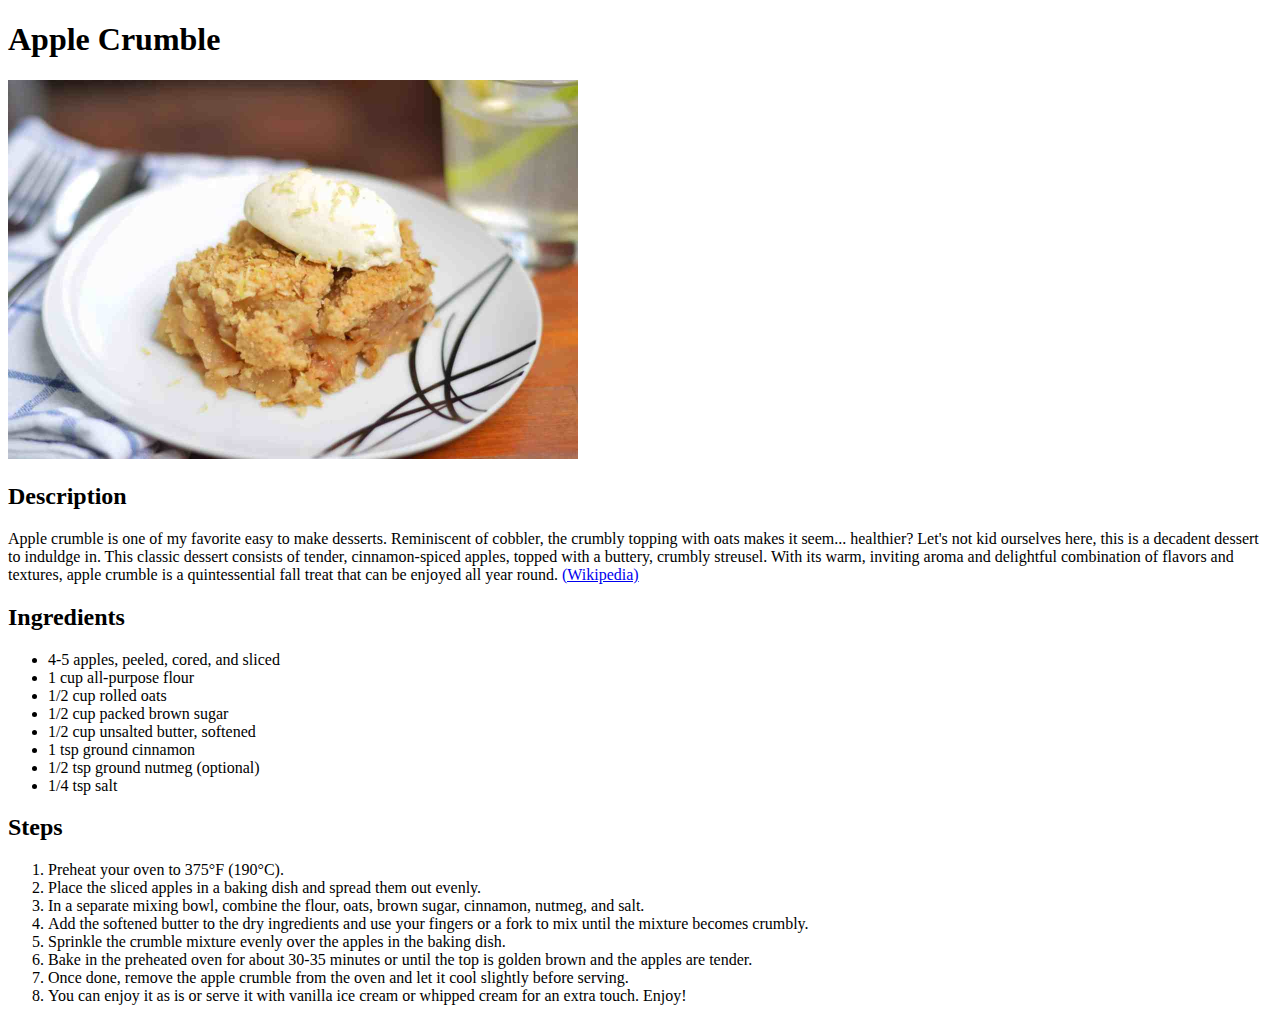
==== recipes/apple-crumble.html @ f854146c "Add body to chickpea-salad.html & alt text to apple-crumble.html" ====
<!DOCTYPE html>
<html lang="en">
<head>
    <meta charset="UTF-8">
    <meta name="viewport" content="width=device-width, initial-scale=1.0">
    <title>Apple Crumble</title>
</head>
<body>
    <h1>Apple Crumble</h1>
    <img src="../img/apple-crumble.jpg" width="570" height="379" alt="Apple crumble served with ice cream">

    <h2>Description</h2>

    <p>
        Apple crumble is one of my favorite easy to make desserts. Reminiscent of cobbler,
        the crumbly topping with oats makes it seem... healthier? Let's not kid ourselves here,
        this is a decadent dessert to induldge in. This classic dessert consists of tender, 
        cinnamon-spiced apples, topped with a buttery, crumbly streusel. With its warm, 
        inviting aroma and delightful combination of flavors and textures, apple crumble 
        is a quintessential fall treat that can be enjoyed all year round. 
        <a href="https://en.wikipedia.org/wiki/Crumble">(Wikipedia)</a> </p>

    <p></p>
    
        <h2>Ingredients</h2>
        <ul>
           <li>4-5 apples, peeled, cored, and sliced</li>
           <li>1 cup all-purpose flour</li>
           <li>1/2 cup rolled oats</li>
           <li>1/2 cup packed brown sugar</li>
           <li>1/2 cup unsalted butter, softened</li>
           <li>1 tsp ground cinnamon</li>
           <li>1/2 tsp ground nutmeg (optional)</li>
           <li>1/4 tsp salt</li>
        </ul>

        <h2>Steps</h2>
        <ol>
            <li>Preheat your oven to 375°F (190°C).</li>
            <li>Place the sliced apples in a baking dish and spread them out evenly.</li>
            <li>In a separate mixing bowl, combine the flour, oats, brown sugar, cinnamon, nutmeg, and salt.</li>
            <li>Add the softened butter to the dry ingredients and use your fingers or a fork to mix until the mixture becomes crumbly.</li>
            <li>Sprinkle the crumble mixture evenly over the apples in the baking dish.</li>
            <li>Bake in the preheated oven for about 30-35 minutes or until the top is golden brown and the apples are tender.</li>
            <li>Once done, remove the apple crumble from the oven and let it cool slightly before serving.</li>
            <li>You can enjoy it as is or serve it with vanilla ice cream or whipped cream for an extra touch. Enjoy!</li>
        </ol>
</body>
</html>
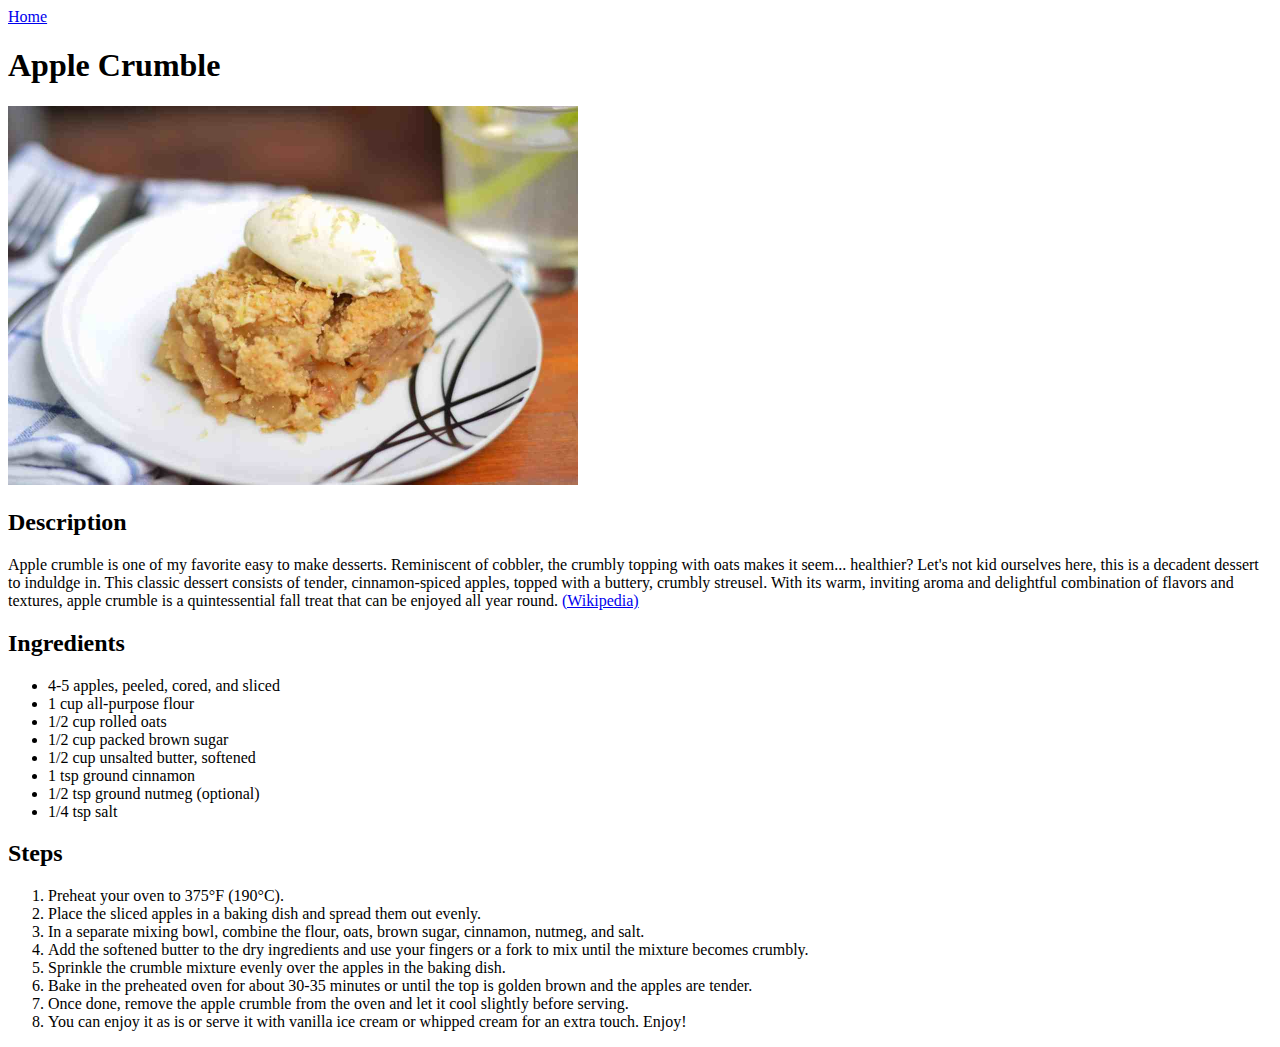
==== commit bb172743: "Add home button to recipe pages" ====
--- a/recipes/apple-crumble.html
+++ b/recipes/apple-crumble.html
@@ -4,9 +4,10 @@
     <meta charset="UTF-8">
     <meta name="viewport" content="width=device-width, initial-scale=1.0">
     <title>Apple Crumble</title>
+    <a href="../index.html">Home</a>
 </head>
 <body>
-    <h1>Apple Crumble</h1>
+    <h1>Apple Crumble</h1> 
     <img src="../img/apple-crumble.jpg" width="570" height="379" alt="Apple crumble served with ice cream">
 
     <h2>Description</h2>
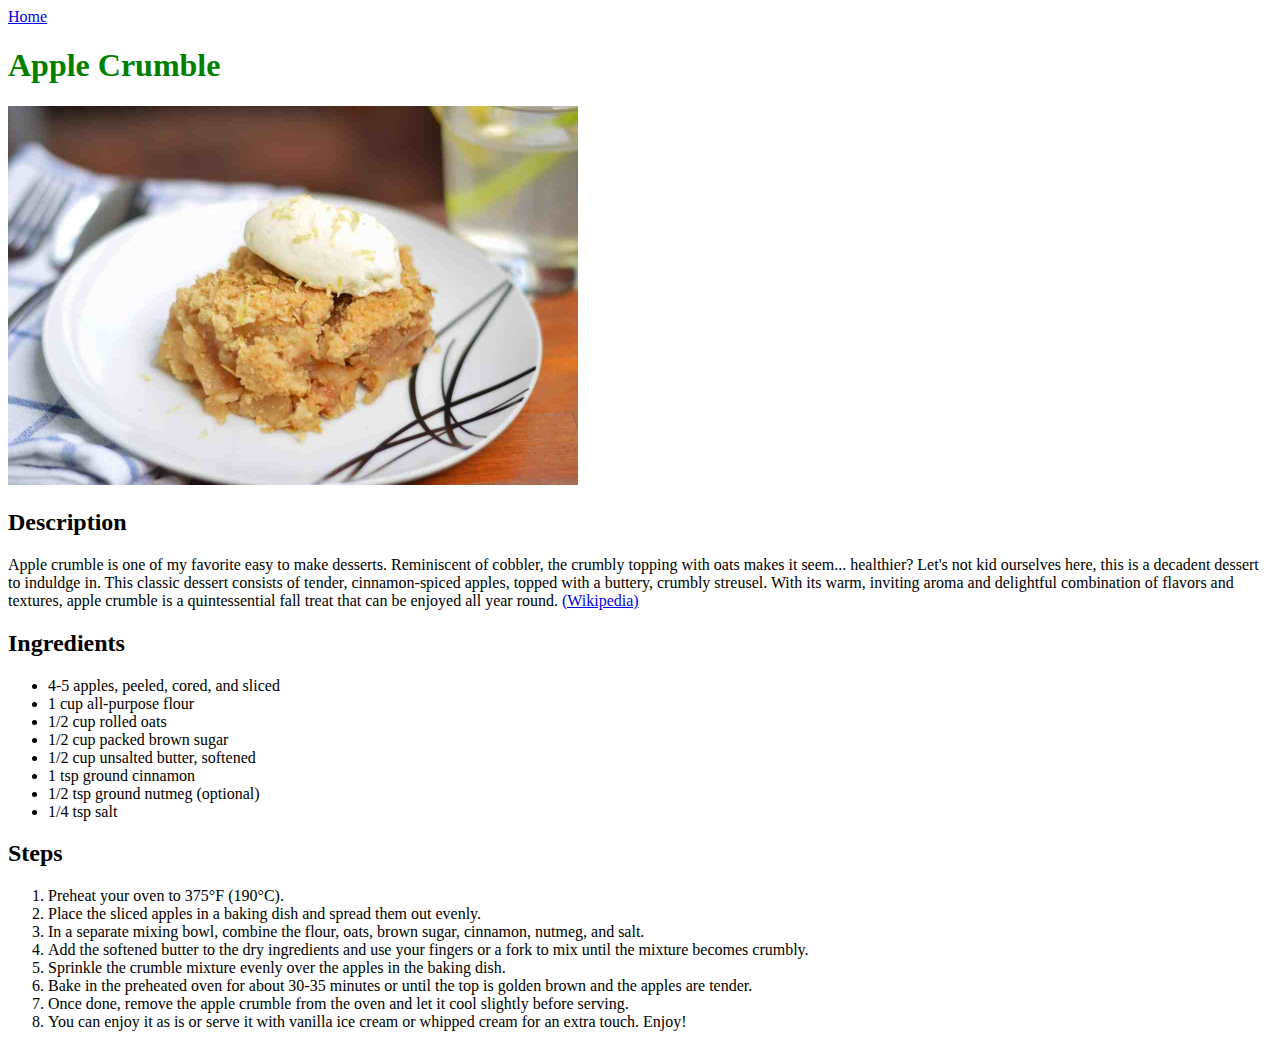
==== commit f7e44636: "Link stylesheet to recipes and add test style" ====
--- a/recipes/apple-crumble.html
+++ b/recipes/apple-crumble.html
@@ -3,11 +3,12 @@
 <head>
     <meta charset="UTF-8">
     <meta name="viewport" content="width=device-width, initial-scale=1.0">
+    <link rel="stylesheet" href="../style.css">
     <title>Apple Crumble</title>
     <a href="../index.html">Home</a>
 </head>
 <body>
-    <h1>Apple Crumble</h1> 
+    <h1 class="mainheader">Apple Crumble</h1> 
     <img src="../img/apple-crumble.jpg" width="570" height="379" alt="Apple crumble served with ice cream">
 
     <h2>Description</h2>
--- a/style.css
+++ b/style.css
@@ -0,0 +1,3 @@
+.mainheader {
+  color: green;  
+}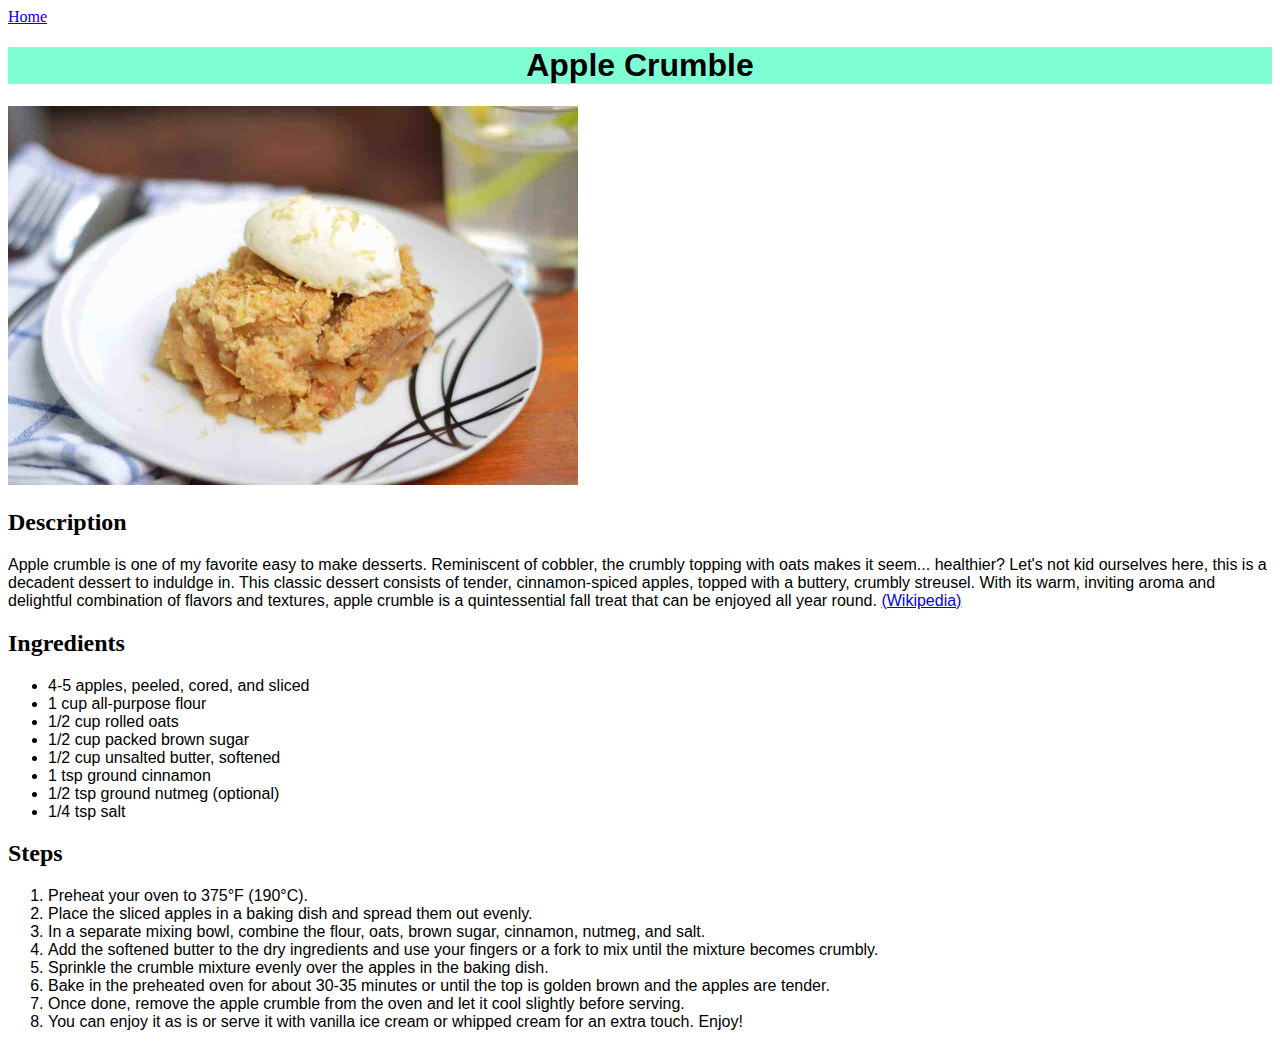
==== commit db2ac975: "Attempt to center home page link" ====
--- a/recipes/apple-crumble.html
+++ b/recipes/apple-crumble.html
@@ -1,11 +1,11 @@
 <!DOCTYPE html>
 <html lang="en">
-<head>
+<head class="head">
     <meta charset="UTF-8">
     <meta name="viewport" content="width=device-width, initial-scale=1.0">
     <link rel="stylesheet" href="../style.css">
     <title>Apple Crumble</title>
-    <a href="../index.html">Home</a>
+    <a href="../index.html" class="homebutton">Home</a>
 </head>
 <body>
     <h1 class="mainheader">Apple Crumble</h1> 
--- a/style.css
+++ b/style.css
@@ -1,3 +1,20 @@
 .mainheader {
-  color: green;  
+    text-align: center; 
+    background-color: aquamarine;
+    font-weight: bold;
+    font-family: Arial, Helvetica, sans-serif; 
+}
+
+.head{
+    text-align: center;
+    background-color: aquamarine;
+}
+
+p,
+li{
+    font-family: Arial, Helvetica, sans-serif;
+}
+
+h2{
+    font-size: x-large;
 }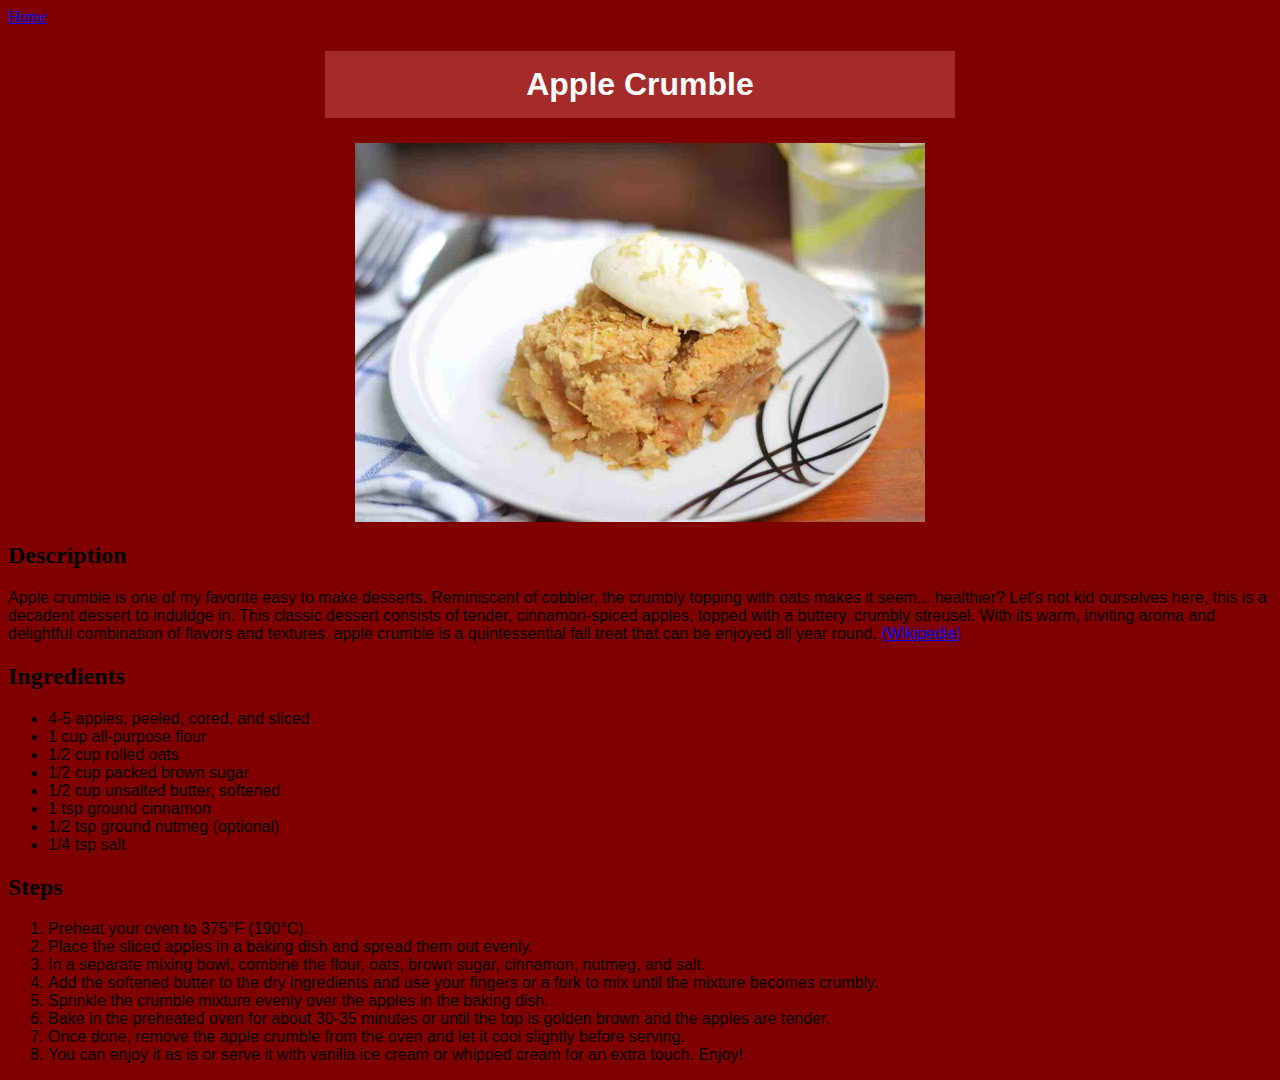
==== commit 40ef9b9e: "Center all recipe images" ====
--- a/recipes/apple-crumble.html
+++ b/recipes/apple-crumble.html
@@ -1,6 +1,6 @@
 <!DOCTYPE html>
 <html lang="en">
-<head class="head">
+<head>
     <meta charset="UTF-8">
     <meta name="viewport" content="width=device-width, initial-scale=1.0">
     <link rel="stylesheet" href="../style.css">
@@ -9,7 +9,7 @@
 </head>
 <body>
     <h1 class="mainheader">Apple Crumble</h1> 
-    <img src="../img/apple-crumble.jpg" width="570" height="379" alt="Apple crumble served with ice cream">
+    <img class="recipe-image" src="../img/apple-crumble.jpg" width="570" height="379" alt="Apple crumble served with ice cream">
 
     <h2>Description</h2>
 
--- a/style.css
+++ b/style.css
@@ -1,13 +1,18 @@
+html {
+    background-color: maroon;
+}
+
+
 .mainheader {
     text-align: center; 
-    background-color: aquamarine;
+    color: white;
+    background-color: brown;
     font-weight: bold;
-    font-family: Arial, Helvetica, sans-serif; 
-}
+    font-family: Arial, Helvetica, sans-serif;
+    margin: 25px auto;
+    width: 600px;
+    padding: 15px;
 
-.head{
-    text-align: center;
-    background-color: aquamarine;
 }
 
 p,
@@ -17,4 +22,24 @@
 
 h2{
     font-size: x-large;
-}+}
+
+.link-card {
+    width: 250px;
+    display: block;
+    margin: 0 auto;
+    text-align: center;
+    background-color: brown;
+    padding: auto;
+}
+
+.link {
+    font-size: 20px;
+    color:aliceblue;
+    margin: 4px;
+}
+
+.recipe-image {
+    margin: auto;
+    display: block;
+}
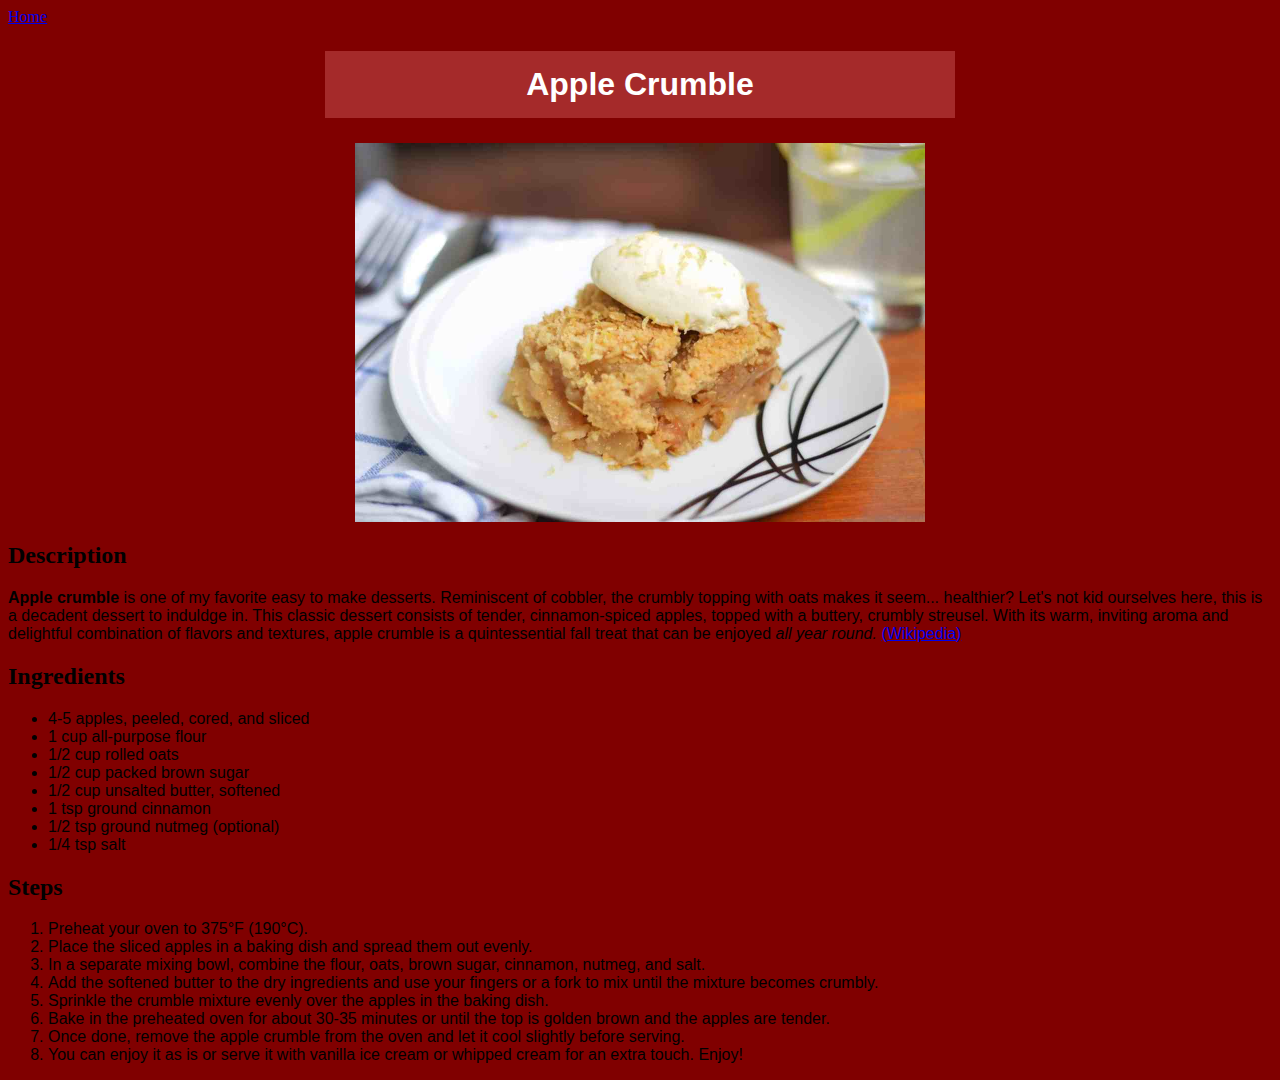
==== commit 93b5ec88: "Add text styling to all recipes" ====
--- a/recipes/apple-crumble.html
+++ b/recipes/apple-crumble.html
@@ -14,12 +14,12 @@
     <h2>Description</h2>
 
     <p>
-        Apple crumble is one of my favorite easy to make desserts. Reminiscent of cobbler,
+        <strong>Apple crumble</strong> is one of my favorite easy to make desserts. Reminiscent of cobbler,
         the crumbly topping with oats makes it seem... healthier? Let's not kid ourselves here,
         this is a decadent dessert to induldge in. This classic dessert consists of tender, 
         cinnamon-spiced apples, topped with a buttery, crumbly streusel. With its warm, 
         inviting aroma and delightful combination of flavors and textures, apple crumble 
-        is a quintessential fall treat that can be enjoyed all year round. 
+        is a quintessential fall treat that can be enjoyed <em>all year round.</em>
         <a href="https://en.wikipedia.org/wiki/Crumble">(Wikipedia)</a> </p>
 
     <p></p>
--- a/style.css
+++ b/style.css
@@ -40,6 +40,6 @@
 }
 
 .recipe-image {
-    margin: auto;
+    margin:auto;
     display: block;
 }
